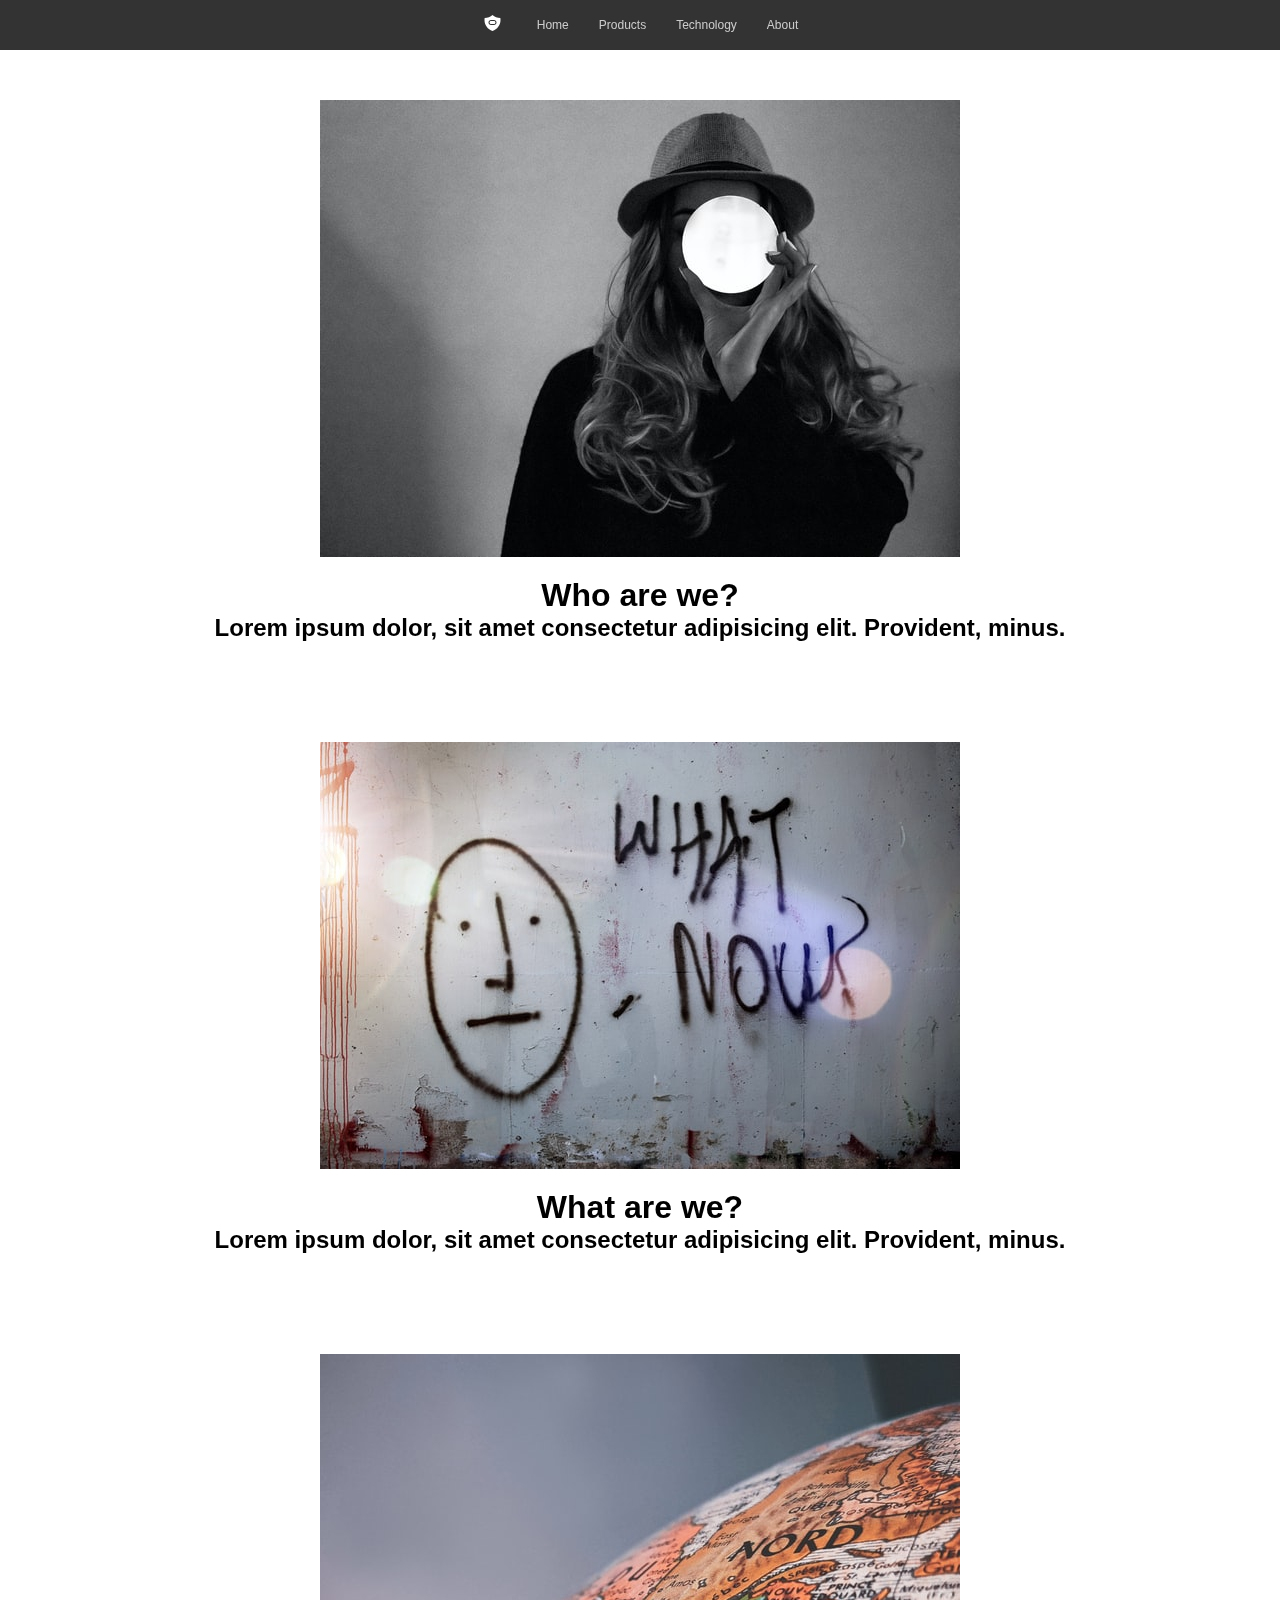
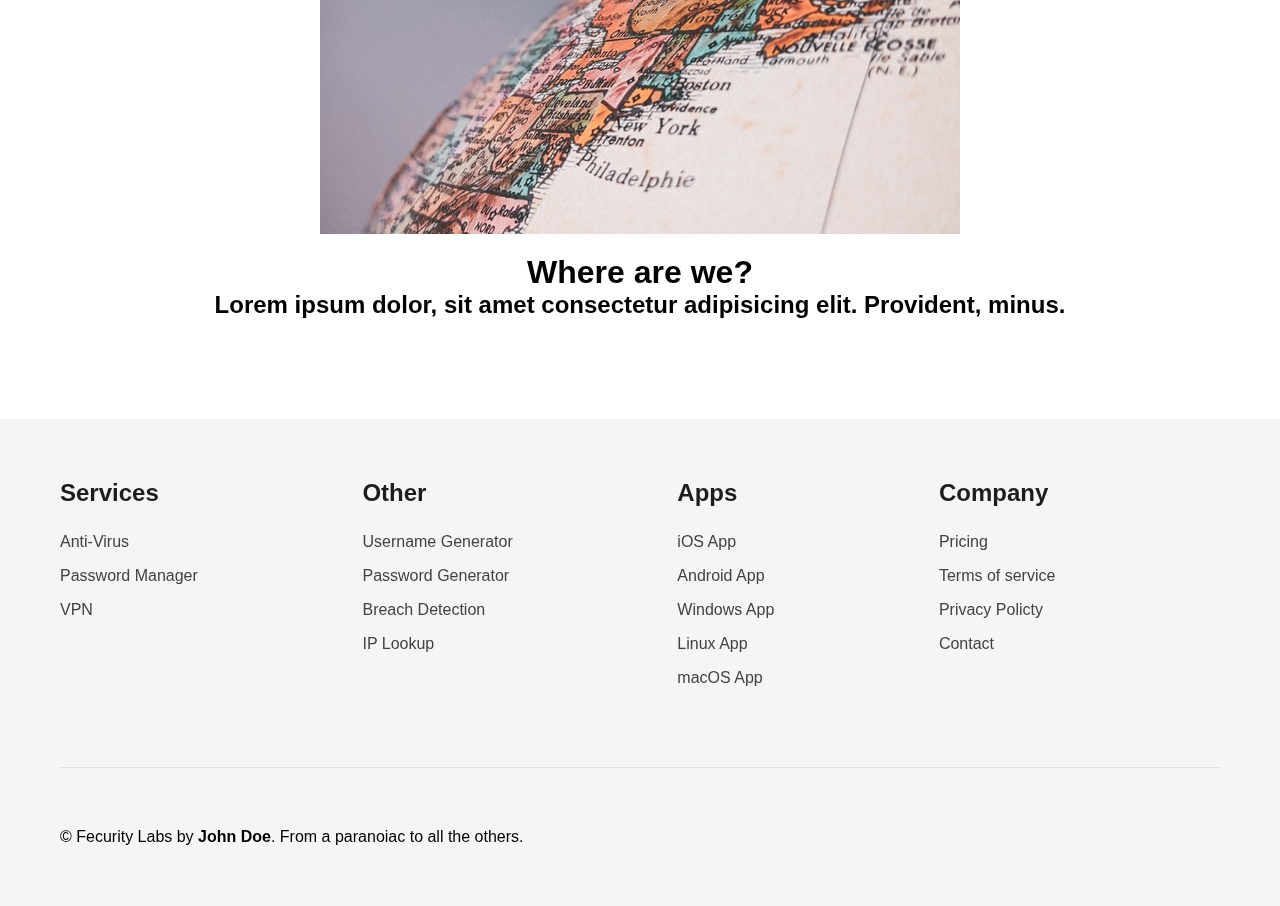
==== about.html @ 3d1a09fb "Final" ====
<!DOCTYPE html>
<html lang="en">
<head>
    <meta charset="UTF-8">
    <meta http-equiv="X-UA-Compatible" content="IE=edge">
    <meta name="viewport" content="width=device-width, initial-scale=1.0">
    <link rel="stylesheet" href="css/style.css">
    <title>Fecurity Labs</title>
</head>
<body>
    <div id="wrapper is-gapless">
        <nav id="mobile">
            <header>
                <div class="burger">
                    <div class="bar one"></div>
                    <div class="bar two"></div>
                </div>
    
                <svg xmlns="http://www.w3.org/2000/svg" class="icon" viewBox="0 0 20 20" fill="currentColor">
                    <path d="M6.5 6.05554C5.67163 6.05554 5 6.72711 5 7.55554C5 8.38397 5.67163 9.05554 6.5 9.05554H9.5C10.3284 9.05554 11 8.38397 11 7.55554C11 6.72711 10.3284 6.05554 9.5 6.05554H6.5Z" fill="white"/>
                    <path fill-rule="evenodd" clip-rule="evenodd" d="M0.166138 2.98491C3.17432 2.94504 5.91528 1.82339 8 0C10.0847 1.82339 12.8257 2.94504 15.8339 2.98491C15.9431 3.62088 16 4.27419 16 4.94049C16 10.0464 12.6608 14.3902 8 16C3.33923 14.3902 0 10.0464 0 4.94049C0 4.27419 0.0568848 3.62088 0.166138 2.98491ZM4 7.55554C4 6.17484 5.11926 5.05554 6.5 5.05554H9.5C10.8807 5.05554 12 6.17484 12 7.55554C12 8.93625 10.8807 10.0555 9.5 10.0555H6.5C5.11926 10.0555 4 8.93625 4 7.55554Z" fill="white"/>
                </svg>

                <a class="shop-icon" href="products.html">
                    <svg xmlns="http://www.w3.org/2000/svg" class="icon" fill="none" viewBox="0 0 24 24" stroke="currentColor">
                        <path stroke-linecap="round" stroke-linejoin="round" stroke-width="1" d="M16 11V7a4 4 0 00-8 0v4M5 9h14l1 12H4L5 9z" />
                    </svg>
                </a>
            </header>

            <ul class="nav-links">
                <a href="index.html"><li>Home</li></a>
                <a href="products.html"><li>Products</li></a>
                <a href="technology.html"><li>Technology</li></a>
                <a href="about.html"><li>About</li></a>
            </ul>
        </nav>

        <nav id="desktop">
            <svg xmlns="http://www.w3.org/2000/svg" class="icon" viewBox="0 0 20 20" fill="currentColor">
                <path d="M6.5 6.05554C5.67163 6.05554 5 6.72711 5 7.55554C5 8.38397 5.67163 9.05554 6.5 9.05554H9.5C10.3284 9.05554 11 8.38397 11 7.55554C11 6.72711 10.3284 6.05554 9.5 6.05554H6.5Z" fill="white"/>
                <path fill-rule="evenodd" clip-rule="evenodd" d="M0.166138 2.98491C3.17432 2.94504 5.91528 1.82339 8 0C10.0847 1.82339 12.8257 2.94504 15.8339 2.98491C15.9431 3.62088 16 4.27419 16 4.94049C16 10.0464 12.6608 14.3902 8 16C3.33923 14.3902 0 10.0464 0 4.94049C0 4.27419 0.0568848 3.62088 0.166138 2.98491ZM4 7.55554C4 6.17484 5.11926 5.05554 6.5 5.05554H9.5C10.8807 5.05554 12 6.17484 12 7.55554C12 8.93625 10.8807 10.0555 9.5 10.0555H6.5C5.11926 10.0555 4 8.93625 4 7.55554Z" fill="white"/>
            </svg>

            <ul class="nav-links">
                <a href="index.html"><li>Home</li></a>
                <a href="products.html"><li>Products</li></a>
                <a href="technology.html"><li>Technology</li></a>
                <a href="about.html"><li>About</li></a>
            </ul>
        </nav>

        <section id="panels">
            <article class="panel">
                    <img src="img/who.jpg">
                    <summary>
                        <h1>Who are we?</h1>
                        <h2>Lorem ipsum dolor, sit amet consectetur adipisicing elit. Provident, minus.</h2>
                    </summary>
            </article>

            <article class="panel">
                    <img src="img/what.jpg">
                    <summary>
                        <h1>What are we?</h1>
                        <h2>Lorem ipsum dolor, sit amet consectetur adipisicing elit. Provident, minus.</h2>
                    </summary>
            </article>

            <article class="panel">
                <img src="img/where.jpg">
                <summary>
                    <h1>Where are we?</h1>
                    <h2>Lorem ipsum dolor, sit amet consectetur adipisicing elit. Provident, minus.</h2>
                </summary>
            </article>

        </section>

        <footer>
            <section id="ftr-nav">
                <ul>
                    <li><h2>Services</h2></li>
                    <li><a href="#">Anti-Virus</a></li>
                    <li><a href="#">Password Manager</a></li>
                    <li><a href="#">VPN</a></li>
                </ul>
    
                <ul>
                    <li><h2>Other</h2></li>
                    <li><a href="#">Username Generator</a></li>
                    <li><a href="#">Password Generator</a></li>
                    <li><a href="#">Breach Detection</a></li>
                    <li><a href="#">IP Lookup</a></li>
                </ul>
    
                <ul>
                    <li><h2>Apps</h2></li>
                    <li><a href="#">iOS App</a></li>
                    <li><a href="#">Android App</a></li>
                    <li><a href="#">Windows App</a></li>
                    <li><a href="#">Linux App</a></li>
                    <li><a href="#">macOS App</a></li>
                </ul>
    
                <ul>
                    <li><h2>Company</h2></li>
                    <li><a href="#">Pricing</a></li>
                    <li><a href="#">Terms of service</a></li>
                    <li><a href="#">Privacy Policty</a></li>
                    <li><a href="#">Contact</a></li>
                </ul>
            </section>

            <section id="ftr-info">
                <p>© Fecurity Labs by <b>John Doe</b>. From a paranoiac to all the others.</p>
            </section>
        </footer>
    </div>

    <script src="js/script.js"></script>
</body>
</html>
---- css/style.css ----
@import url('https://rsms.me/inter/inter.css');
html { font-family: 'Inter', sans-serif; }

@supports (font-variation-settings: normal) {
  html { font-family: 'Inter var', sans-serif; }
}

:root {
  --gradient-light: #a65fec;
  --gradient-dark: #7e22ce;
}

* {
  box-sizing: border-box;
  margin: 0;
  padding: 0;
}

html, body {
  height: 100%;
  width: 100%;
}

#wrapper {
  height: 100%;
  width: 100%;
  display: flex;
  flex-direction: column;
}

/*                        
  /$$$$$$$   /$$$$$$  /$$    /$$
  | $$__  $$ |____  $$|  $$  /$$/
  | $$  \ $$  /$$$$$$$ \  $$/$$/ 
  | $$  | $$ /$$__  $$  \  $$$/  
  | $$  | $$|  $$$$$$$   \  $/   
  |__/  |__/ \_______/    \_/    
*/

nav {
  display: flex;
  width: 100%;
  height: 50px;

  background-color: rgba(0, 0, 0, 0.8);
  -webkit-backdrop-filter: saturate(180%) blur(20px);
  backdrop-filter: saturate(180%) blur(20px);
}

nav#mobile {
  overflow: hidden;

  flex-direction: column;
  align-items: center;
  position: fixed;
  gap: 20px;

  transition: 0.65s;
}

nav#desktop {
  flex-direction: row;
  position: fixed;
  gap: 30px;

  align-items: center;
  justify-content: center;
}

nav.burger-active {
  gap: 20px;
  height: 100%;
  background-color: black;
}

nav a {
  font-family: 'Inter var', sans-serif;
  font-size: 17px;
  font-weight: 400;
  text-decoration: none;
  color: rgba(255,255,255,0.0);

  transition: 0.5s;
}

header {
  width: 100%;

  display: flex;
  flex-direction: row;
  justify-content: space-between;
  align-items: center;

  border-bottom: 1px solid rgba(255,255,255,0);
  transition: 0.65s;
}

header h1 {
  font-family: 'Gilroy-ExtraBold', sans-serif;
  font-size: 32px;
  color: white;
}

header a {
  font-family: 'Inter var', sans-serif;
  font-size: 18px;
  font-weight: 500;
  text-decoration: none;
  color: rgba(255,255,255,0.5);
}

nav.burger-active header {
  border-bottom: 1px solid rgba(255,255,255,0.2);
}

.nav-links {
  max-height: 0;
  display: flex;
  flex-direction: column;
  gap: 0px;
  width: 100%;
  padding-left: 50px;
  padding-right: 50px;

  color: rgba(255,255,255,0.0);
  transition: 0.65s all;
}

nav#desktop .nav-links {
  width: auto;
  max-height: fit-content;
  flex-direction: row;
  padding: 0;
  gap: 30px;
}

.nav-links.burger-active{
  gap: 20px;
  max-height: 100%;
  transition: 0.65s all;
}

.nav-links a li {
  padding-bottom: 0;
  color: rgba(255,255,255,0.0);
  border-bottom: 1px solid rgba(255,255,255,0);
  transition: 0.35s;
  list-style: none;
}

nav#desktop .nav-links a li {
  color: #cccccc;
  font-size: 12px;
  font-weight: 400;
}

nav#desktop .nav-links a li:hover {
  color: #fff;
}

.nav-links.burger-active a li {
  color: rgba(255,255,255,0.65);
  padding-bottom: 10px;
  border-bottom: 1px solid rgba(255,255,255,0.2);
}

.nav-links.burger-active a li:hover {
  color: rgba(255,255,255,1);
  border-bottom: 2px solid rgba(255,255,255,0.4);
}

.icon {
  height: 25px;
  width: 25px;
  color: white
}

nav#desktop .icon {
  height: 20px;
  color: #ccc;
}

.shop-icon {
  display: flex;
  align-items: center;
  justify-content: center;
  height: 50px;
  width: 50px;

  transition: 0.65s all;
}

nav.burger-active .shop-icon {
  transform: translateY(-50px);
  opacity: 0%;
}

.burger {
  width: 50px;
  height: 50px;

  display: flex;
  flex-direction: column;
  align-items: center;
  justify-content: center;
  gap: 8px;
  transition: all 0.5s;

  cursor: pointer;
}

.burger.burger-active {
  transition: all 0.1s;
  gap: 0px !important;
}

.bar {
  width: 16px;
  height: 1px;
  background-color: white;
}

.one {
  transition: all 0.1s;
}

.one.burger-active {
  transition: all 0.5s !important;
  transform: rotate(45deg) translate(0.5px,0.5px);
}

.two {
  transition: all 0.1s;
}

.two.burger-active{
  transition: all 0.5s !important;
  transform: rotate(-45deg);
}

@media only screen and (min-width: 834px) {
  nav#mobile {
    display: none;
  }
}

@media only screen and (max-width: 834px) {
  nav#desktop {
    display: none;
  }
}

/*
                                   /$$     /$$                              
                                  | $$    |__/                              
    /$$$$$$$  /$$$$$$   /$$$$$$$ /$$$$$$   /$$  /$$$$$$  /$$$$$$$   /$$$$$$$
   /$$_____/ /$$__  $$ /$$_____/|_  $$_/  | $$ /$$__  $$| $$__  $$ /$$_____/
  |  $$$$$$ | $$$$$$$$| $$        | $$    | $$| $$  \ $$| $$  \ $$|  $$$$$$ 
   \____  $$| $$_____/| $$        | $$ /$$| $$| $$  | $$| $$  | $$ \____  $$
   /$$$$$$$/|  $$$$$$$|  $$$$$$$  |  $$$$/| $$|  $$$$$$/| $$  | $$ /$$$$$$$/
  |_______/  \_______/ \_______/   \___/  |__/ \______/ |__/  |__/|_______/ 
*/

#hero {
  height: fit-content;
  width: 100%;
  display: flex;
  flex-direction: column;
  gap: 20px;

  padding-top: 100px;
  padding-bottom: 75px;
  padding-left: 75px;
  padding-right: 75px;

  align-items: center;
  justify-content: center;

  background-color: black;
}

#hero summary {
  display: flex;
  flex-direction: column;
  gap: 20px;
}

#hero .btn-container {
  display: flex;
  justify-content: center;
  gap: 20px;
}

#hero #tag-container {
  display: flex;
  flex-direction: row;
  flex-wrap: wrap;
  justify-content: center;
  column-gap: 25px;
  row-gap: 12px;
}

#hero #tag-container .tag {
  display: flex;
  flex-direction: row;
  align-items: center;
  gap: 10px;
}

#hero #tag-container .tag svg {
  height: 20px;
  color: rgba(255,255,255,0.5);
}

#hero h1 {
  font-size: 38px;
  text-align: center;
}

#hero h2 {
  font-size: 20px;
  font-weight: 400;
  text-align: center;
}

#hero h3 {
  font-size: 16px;
  font-weight: 600;
  text-align: center;
}

#hero h1 span {
  color: rgba(255,255,255,0.5);
}

@media only screen and (min-width: 1025px) {
  #hero {
    flex-direction: row;
    justify-content: space-between;
  }

  #hero summary h1, #hero summary h2, #hero summary #tag-container {
    text-align: left;
    justify-content: left;
  }
}

#products {
  display: grid;
  grid-template-columns: 1fr;
  grid-template-rows: auto;
  row-gap: 12px;
  column-gap: 12px;
  padding-top: 12px;
  padding-bottom: 12px;

  width: 100%;
}

.card {
  display: flex;
  align-items: center;
  justify-content: space-between;
  flex-direction: column;
  text-align: center;

  background-position-x: center;
  background-position: bottom;
  background-repeat: no-repeat;
  background-size: auto 400px;
  background-color: #fbfbfd;

  padding: 70px;
  height: 580px;
}

.card#desktop {
  background-image: url("../img/prod_desktop.png");
}

.card#mobile {
  background-image: url("../img/prod_mobile.png");
}

.card#enterprise {
  background-image: url("../img/prod_enterprise.png");
}

.card#promotion {
  background-image: url(../img/prod_promotion.jpg);
  background-position: center;
  background-repeat: no-repeat;
  background-size: cover;
}

.card-hero {
  display: flex;
  align-items: center;
  flex-direction: column;
  text-align: center;
  gap: 20px;
}

.card h2 {
  color: black;
  font-weight: 700;
  font-size: 28px;
  padding-bottom: 10px;
}

.card h3 {
  color: rgba(0,0,0,0.75);
  font-weight: 400;
  font-size: 19px;
}

.card .btn-container {
  display: flex;
  justify-content: center;
  gap: 20px;
}

@media only screen and (min-width: 734px) {
  #products {
    grid-template-columns: 1fr;
  }
}

@media only screen and (min-width: 724px) {
  #products {
    grid-template-columns: repeat(2, 2fr);
    padding: 12px;
  }

  .card {
    background-size: auto 320px;
  }
}

@media only screen and (min-width: 1068px) {
  #products {
    grid-template-columns: repeat(2, 2fr);
    padding: 12px;
  }

  .card {
    background-size: auto 400px;
  }
}

/*
----------------------------------------------------------------------------------------
*/

#suites {
  display: flex;
  flex-direction: column;
  align-items: center;
  gap: 40px;

  width: 100%;
  background-color: rgba(0,0,0,0.05);
  padding: 60px;
  padding-top: 100px;
}

#suites summary {
  text-align: center;
}

#suites summary h1, #suites summary h2 {
  color: black;
}

#suites summary h2 {
  font-weight: 500;
}

#suite-options-grid {
  display: grid;
  grid-template-columns: 1fr;
  grid-template-rows: auto;
  gap: 20px;
  width: 100%;

  align-items: center;
  justify-content: center;
}

.suite-option {
  display: flex;
  flex-direction: column;
  align-items: center;
  width: 100%;
  padding: 70px;

  background-color: #23d1ae;
}

.suite-option.one {
  background-color: #00a88e;
}

.suite-option.two {
  background-color: #ffbe26;
}

.suite-option h2 {
  font-size: 24px;
  color: black;
}

.suite-option h3 {
  font-size: 18px;
  color: black;
}

.suite-option ul {
  display:flex;
  flex-direction: column;
  align-items: center;
  width: 100%;
  padding-top: 20px;
}

.suite-option ul li {
  padding-bottom: 10px;
  list-style: none;

  font-weight: 500;
}

@media only screen and (min-width: 1128px) {
  #suite-options-grid {
    grid-template-columns: repeat(3, 1fr);
  }

  .suite-option {
    align-items: flex-start;
    height: 100%;
  }

  .suite-option ul {
    align-items: flex-start;
  }
}

/*
----------------------------------------------------------------------------------------
*/

#panels {
  padding: 100px;
  display: flex;
  flex-direction: column;
  align-items: center;
  gap: 100px;
}

.panel {
  display: flex;
  flex-direction: column;
  align-items: center;
  gap: 20px;
}

.panel summary h1, .panel summary h2{
  color: black;
  text-align: center;
}

/*
----------------------------------------------------------------------------------------
*/

#tech {
  display: flex;
  flex-direction: column;
  align-items: center;
  gap: 40px;

  width: 100%;
  background-color: rgba(0,0,0,0.05);
  padding: 60px;
  padding-top: 100px;
}

#tech summary {
  text-align: center;
}

#tech summary h1, #tech summary h2 {
  color: black;
}

#tech summary h2 {
  font-weight: 500;
}

#tech-options-grid {
  display: grid;
  grid-template-columns: 1fr;
  grid-template-rows: auto;
  gap: 20px;
  width: 100%;

  align-items: center;
  justify-content: center;
}

.tech-option {
  display: flex;
  flex-direction: column;
  text-align: center;
  align-items: center;
  width: 100%;
  padding: 70px;

  background-color: lightgray;
}

.tech-option h2 {
  font-size: 24px;
  color: black;
}

.tech-option h3 {
  font-size: 18px;
  color: black;
}

.tech-option ul {
  display:flex;
  flex-direction: column;
  align-items: center;
  width: 100%;
  padding-top: 20px;
}

.tech-option ul li {
  padding-bottom: 10px;
  list-style: none;

  font-weight: 500;
}

@media only screen and (min-width: 1128px) {
  #tech-options-grid {
    grid-template-columns: repeat(3, 1fr);
  }

  .tech-option {
    align-items: flex-start;
    height: 100%;
  }

  .tech-option ul {
    align-items: flex-start;
  }
}

/*
----------------------------------------------------------------------------------------
*/

footer {
  display: flex;
  flex-direction: column;
  align-items: center;
  gap: 80px;

  padding: 60px;
  
  background-color: #f5f5f7;
}

#ftr-nav {
  display: grid;
  grid-template-rows: auto;
  row-gap: 60px;
  width: 100%;
  max-width: 1440px;
  justify-content: center;
}

#ftr-nav ul {
  display: flex;
  flex-direction: column;
  list-style: none;
  align-items: center;
  width: fit-content;
  gap: 16px;
  min-width: 230px;
}

#ftr-nav h2 {
  font-size: 24px;
  font-weight: 800;
  color: #1d1d1f;
  padding-bottom: 10px;
}

#ftr-nav a {
  font-size: 16px;
  font-weight: 400;
  color: #424245;
  text-decoration: none;
}

#ftr-nav a:hover {
  text-decoration: underline;
}

#ftr-info {
  width: 100%;
  max-width: 1440px;
  padding-top: 60px;
  border-top: 1px solid rgba(0,0,0,0.08);
}

@media only screen and (min-width: 724px) {
  #ftr-nav {
    display: flex;
    flex-direction: row;
    flex-wrap: wrap;
    justify-content: flex-start;
  }

  #ftr-nav ul {
    align-items: flex-start;
    flex-grow: 1;
  }
}

/*
   /$$                                 /$$    
  |__/                                | $$    
   /$$ /$$$$$$$   /$$$$$$  /$$   /$$ /$$$$$$  
  | $$| $$__  $$ /$$__  $$| $$  | $$|_  $$_/  
  | $$| $$  \ $$| $$  \ $$| $$  | $$  | $$    
  | $$| $$  | $$| $$  | $$| $$  | $$  | $$ /$$
  | $$| $$  | $$| $$$$$$$/|  $$$$$$/  |  $$$$/
  |__/|__/  |__/| $$____/  \______/    \___/  
                | $$                          
                | $$                          
                |__/                          
*/

.btn {
  padding-left: 1.25rem;
  padding-right: 1.25rem;
  padding-top: .75rem;
  padding-bottom: .75rem;

  font-size: 16px;
  font-family: 'Inter var', sans-serif;
  font-weight: 500;

  background-color: white;
  border: 1px solid rgba(0,0,0,0.5);
  border-radius: 10px;
  text-decoration: none;
  cursor: pointer;

  transition: 0.5s ease;
}

.btn:hover {
  transform: translateY(-5px);
}

.btn.simple {
  padding: 0;
  background-color: transparent;
  border: none;

  color: rgb(0, 102, 204);
}

.btn.semi-transparent {
  background-color: rgba(255,255,255,0.2);
  border: 1px solid rgba(255,255,255,0.1);
  color: white;
}

.btn.semi-transparent:hover {
  background-color: rgba(255,255,255,0.4);
}

.btn.transparent {
  color: rgba(0, 102, 204, 1.0);
  background-color: rgba(0, 102, 204, 0.1);
  border: 1px solid rgba(0, 102, 204, 0.2);
  border-radius: 10px;
}

.btn.transparent:hover {
  background-color: rgba(0, 102, 204, 0.2);
}

/*
    /$$$$$$                      /$$             
  /$$__  $$                    | $$             
  | $$  \__//$$$$$$  /$$$$$$$  /$$$$$$   /$$$$$$$
  | $$$$   /$$__  $$| $$__  $$|_  $$_/  /$$_____/
  | $$_/  | $$  \ $$| $$  \ $$  | $$   |  $$$$$$ 
  | $$    | $$  | $$| $$  | $$  | $$ /$$\____  $$
  | $$    |  $$$$$$/| $$  | $$  |  $$$$//$$$$$$$/
  |__/     \______/ |__/  |__/   \___/ |_______/ 
*/

@font-face {
  font-family: Gilroy-ExtraBold;
  src: url("../misc/Gilroy-ExtraBold.otf") format("opentype");
}

@font-face {
  font-family: Gilroy-Light;
  src: url("../misc/Gilroy-Light.otf") format("opentype");
}

h1, h2, h3, h4 {
  color: white;
}

h1 {
  font-size: 32px;
}
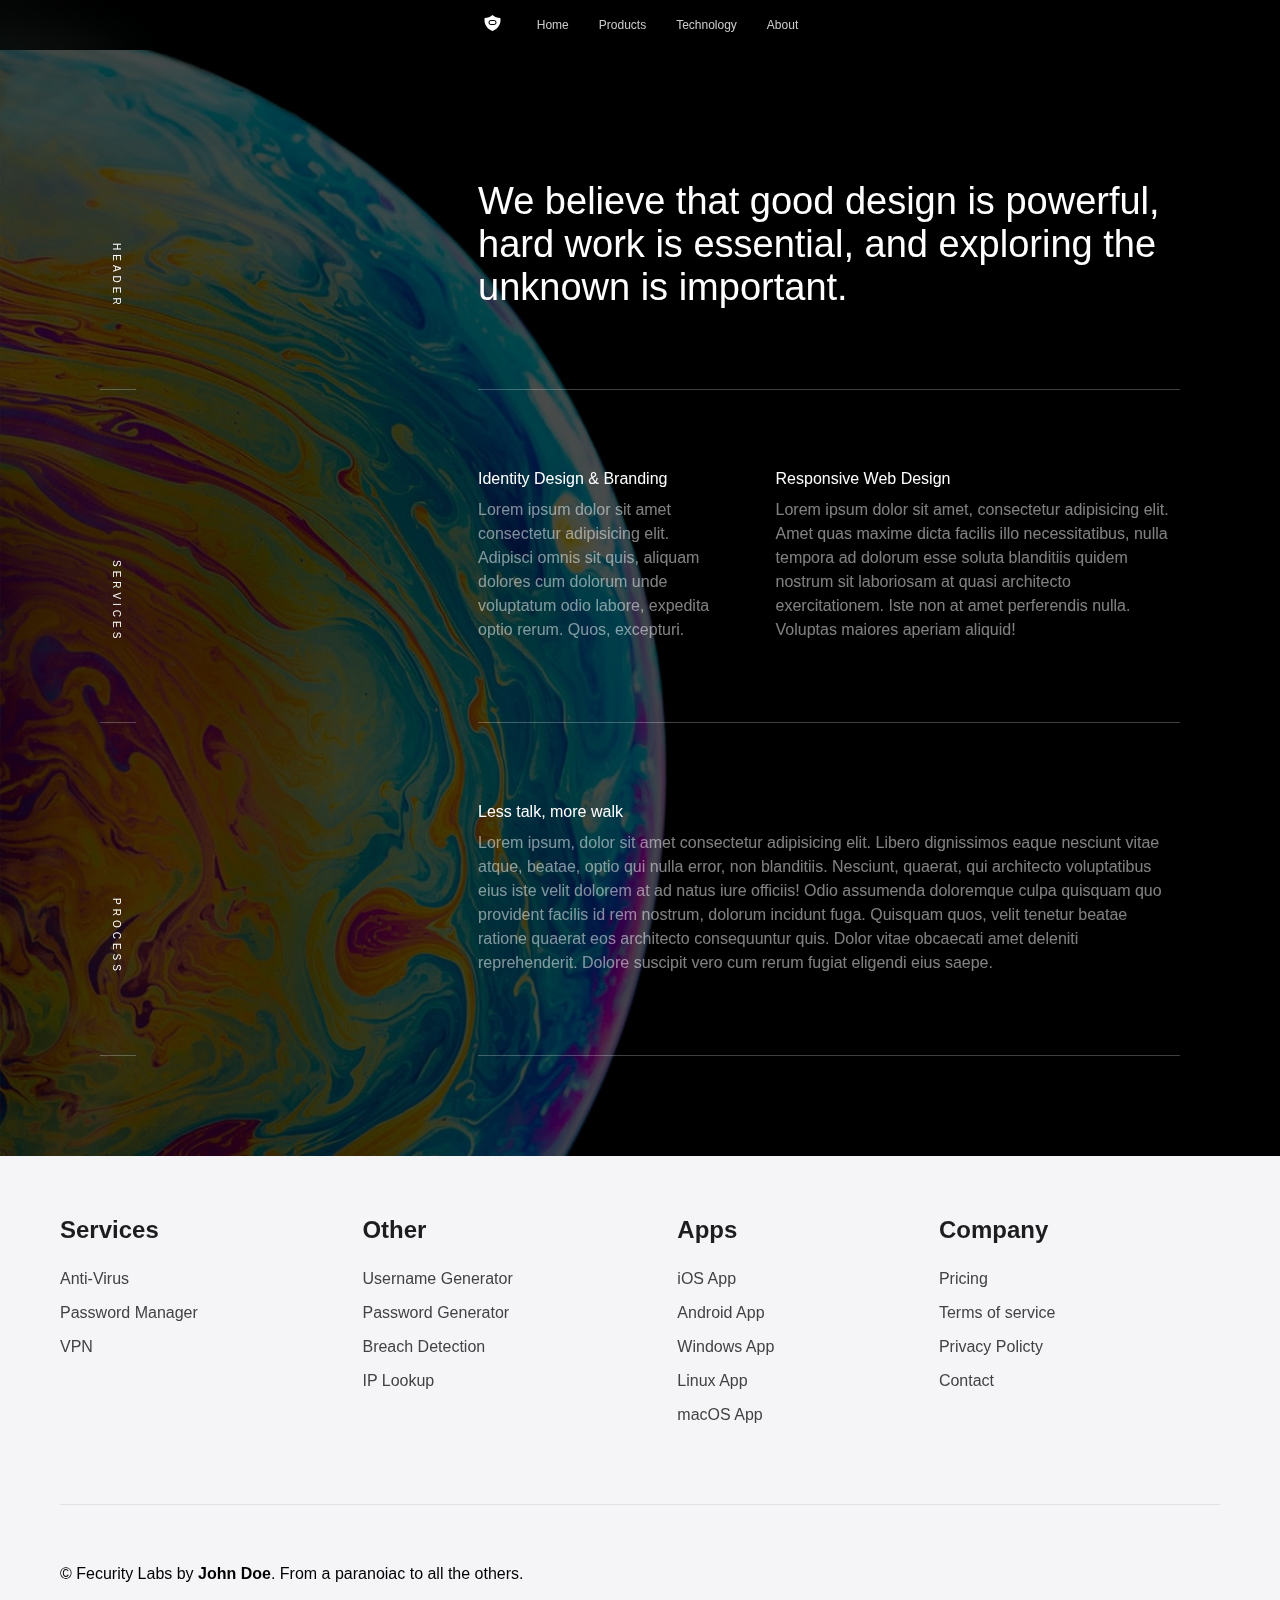
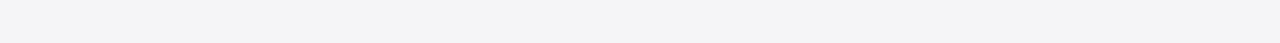
==== commit 463ed8eb: "redesign av "about" sida, ej "mobile first" än, görs nästa tillfälle." ====
--- a/about.html
+++ b/about.html
@@ -52,6 +52,52 @@
 
         <section id="panels">
             <article class="panel">
+                <div class="panel-padding">
+                    <h2>header</h2>
+                </div>
+
+                <main>
+                    <summary>
+                        <h1>We believe that good design is powerful, hard work is essential, and exploring the unknown is important.</h1>
+                    </summary>
+                </main>
+            </article>
+
+            <article class="panel">
+                <div class="panel-padding">
+                    <h2>services</h2>
+                </div>
+
+                <main>
+                    <summary>
+                        <h3>Identity Design & Branding</h3>
+                        <p>Lorem ipsum dolor sit amet consectetur adipisicing elit. Adipisci omnis sit quis, aliquam dolores cum dolorum unde voluptatum odio labore, expedita optio rerum. Quos, excepturi.</p>
+                    </summary>
+
+                    <summary>
+                        <h3>Responsive Web Design</h3>
+                        <p>Lorem ipsum dolor sit amet, consectetur adipisicing elit. Amet quas maxime dicta facilis illo necessitatibus, nulla tempora ad dolorum esse soluta blanditiis quidem nostrum sit laboriosam at quasi architecto exercitationem. Iste non at amet perferendis nulla. Voluptas maiores aperiam aliquid!</p>
+                    </summary>
+                </main>
+            </article>
+
+            <article class="panel">
+                <div class="panel-padding">
+                    <h2>process</h2>
+                </div>
+
+                <main>
+                    <summary>
+                        <h3>Less talk, more walk</h3>
+                        <p>Lorem ipsum, dolor sit amet consectetur adipisicing elit. Libero dignissimos eaque nesciunt vitae atque, beatae, optio qui nulla error, non blanditiis. Nesciunt, quaerat, qui architecto voluptatibus eius iste velit dolorem at ad natus iure officiis! Odio assumenda doloremque culpa quisquam quo provident facilis id rem nostrum, dolorum incidunt fuga. Quisquam quos, velit tenetur beatae ratione quaerat eos architecto consequuntur quis. Dolor vitae obcaecati amet deleniti reprehenderit. Dolore suscipit vero cum rerum fugiat eligendi eius saepe.</p>
+                    </summary>
+                </main>
+            </article>
+        </section>
+
+        <!--
+        <section id="panels">
+            <article class="panel">
                     <img src="img/who.jpg">
                     <summary>
                         <h1>Who are we?</h1>
@@ -76,6 +122,7 @@
             </article>
 
         </section>
+        -->
 
         <footer>
             <section id="ftr-nav">
--- a/css/style.css
+++ b/css/style.css
@@ -554,19 +554,63 @@
   display: flex;
   flex-direction: column;
   align-items: center;
-  gap: 100px;
+
+  background: rgba(0, 0, 0, 0.7) url("../img/space.jpg");
+  background-position: left center;
+  background-repeat: no-repeat;
+  background-size: cover;
+  background-blend-mode: darken;
 }
 
 .panel {
   display: flex;
-  flex-direction: column;
-  align-items: center;
-  gap: 20px;
-}
-
-.panel summary h1, .panel summary h2{
-  color: black;
-  text-align: center;
+  flex-direction: row;
+  align-items: flex-end;
+  justify-content: space-between;
+  width: 100%;
+}
+
+.panel-padding {
+  border-bottom: 1px solid rgba(255,255,255,0.25);
+  padding-bottom: 80px;
+  padding-left: 10px;
+  padding-right: 10px;
+  height: 100%;
+}
+
+.panel-padding h2 {
+  font-size: 14px;
+  font-weight: 400;
+  font-variant: small-caps;
+  writing-mode:vertical-lr;
+  letter-spacing: 4px;
+}
+
+.panel main {
+  display: flex;
+  flex-direction: row;
+  border-bottom: 1px solid rgba(255,255,255,0.25);
+  padding-top: 80px;
+  padding-bottom: 80px;
+  gap: 50px;
+  width: 65%;
+}
+
+.panel summary h1{
+  font-weight: 400;
+  font-size: 38px;
+}
+
+.panel summary h3 {
+  font-size: 16px;
+  font-weight: 400;
+  padding-bottom: 10px;
+}
+
+.panel summary p {
+  color: rgba(255,255,255,0.5);
+  font-weight: 300;
+  line-height: 24px;
 }
 
 /*
